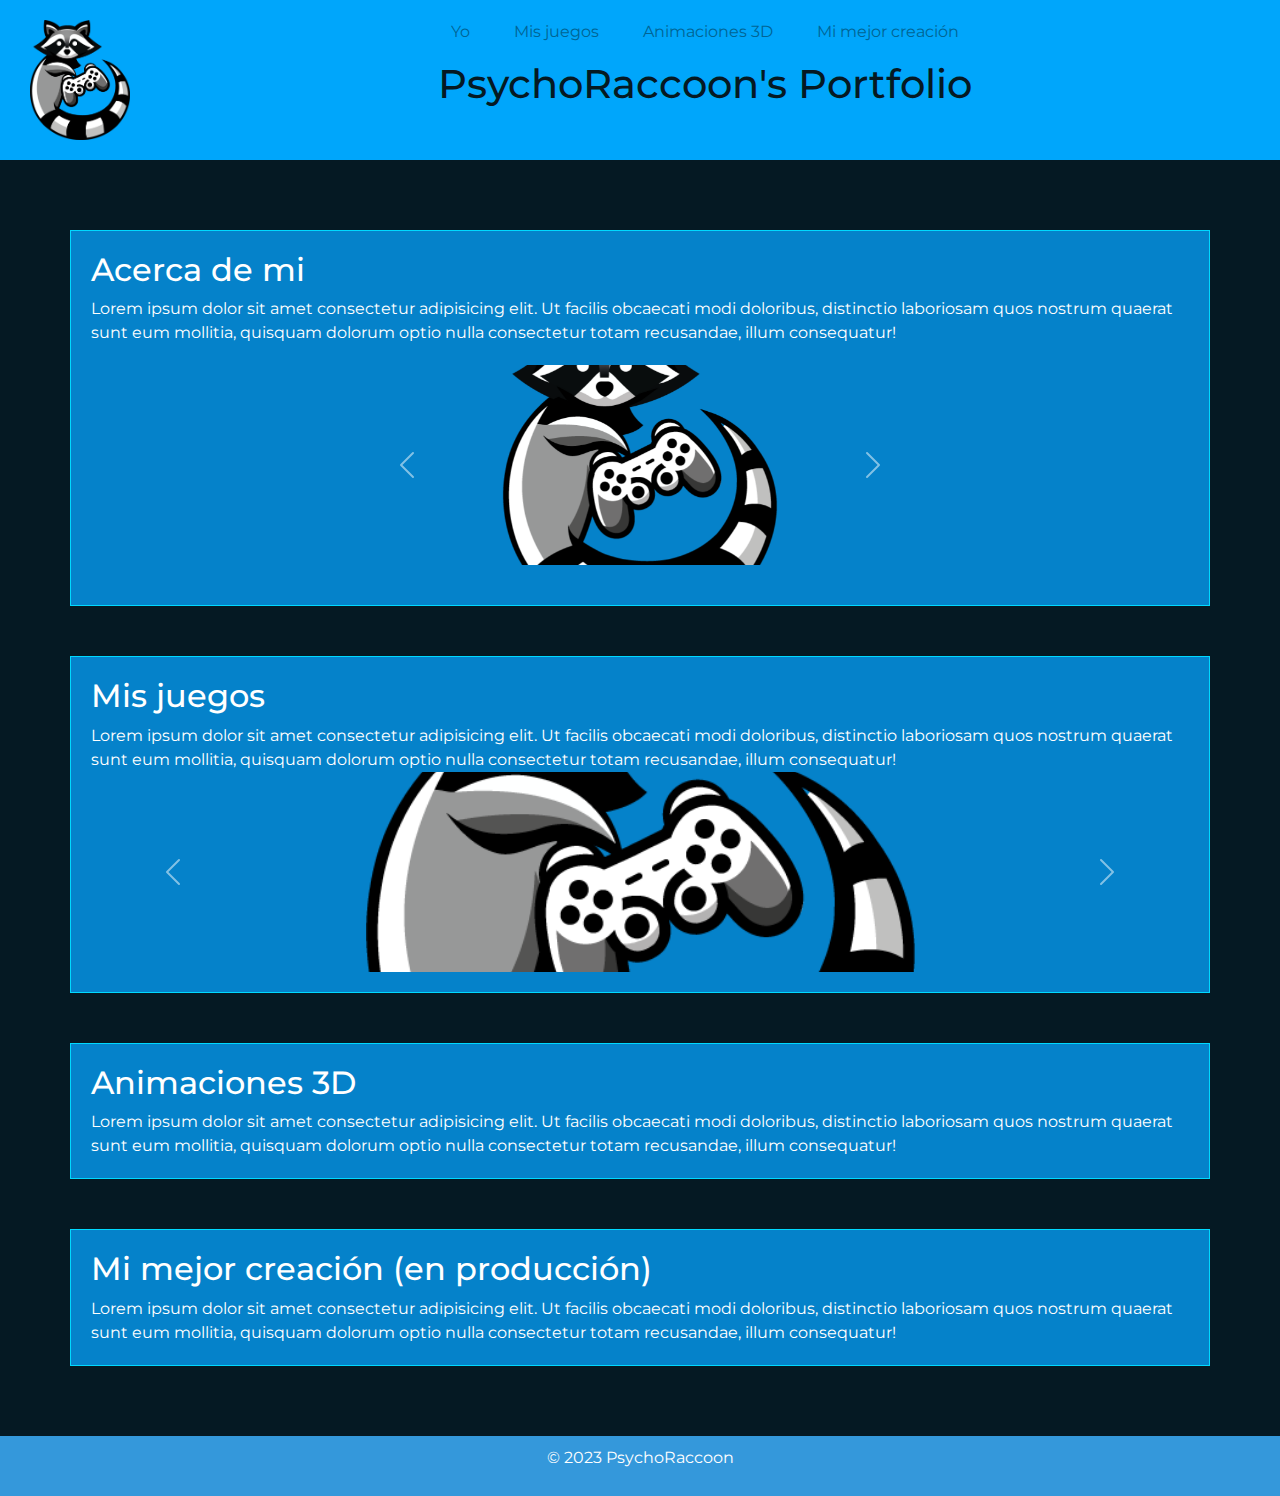
==== index.html @ 12f39c5c "ayuda" ====
<!DOCTYPE html>
<html lang="es">
<head>
    <meta charset="UTF-8">
    <meta name="viewport" content="width=device-width, initial-scale=1.0">
    <title>Mi Portafolio</title>
    <link rel="icon" href="./imgs/PsychoRacoon-logo2.png" type="image/x-icon">
    <link href="https://cdn.jsdelivr.net/npm/bootstrap@5.3.0/dist/css/bootstrap.min.css" rel="stylesheet">
    <link href="https://fonts.googleapis.com/css2?family=Montserrat:wght@400;700&display=swap" rel="stylesheet">
    <link rel="stylesheet" href="./styles/styles.css">
    <link href="https://unpkg.com/aos@2.3.1/dist/aos.css" rel="stylesheet">

    
</head>
<body>
    <header>
        <img src="./imgs/PsychoRacoon-logo2.png" alt="PsychoRacoon Logo" class="logo" width="100">
        <nav>
            <ul>
                <li><a href="#">Yo</a></li>
                <li><a href="#">Mis juegos</a></li>
                <li><a href="#">Animaciones 3D</a></li>
                <li><a href="#">Mi mejor creación</a></li>
            </ul>
        </nav>
        <h1>PsychoRaccoon's Portfolio</h1><br>
    </header>

    <main>
        <section id="proyecto1">
            <h2>Acerca de mi</h2>
            <div id="proyecto1-contenido">
                Lorem ipsum dolor sit amet consectetur adipisicing elit. Ut facilis obcaecati modi doloribus, 
                distinctio laboriosam quos nostrum quaerat sunt eum mollitia, quisquam dolorum optio nulla consectetur totam recusandae, illum consequatur!
                <div id="carouselExampleFade" class="carousel slide carousel-fade">
                    <div class="carousel-inner">
                      <div class="carousel-item active">
                        <img src="./imgs/PsychoRacoon-logo2.png" class="d-block w-50" alt="Raccoon1">
                      </div>
                      <div class="carousel-item">
                        <img src="./imgs/conservacion.jpg" class="d-block w-50" alt="Raccoon2">
                      </div>
                      <div class="carousel-item">
                        <img src="./imgs/dieta.jpg" class="d-block w-50" alt="Raccoon3">
                      </div>
                    </div>
                    <button class="carousel-control-prev" type="button" data-bs-target="#carouselExampleFade" data-bs-slide="prev">
                      <span class="carousel-control-prev-icon" aria-hidden="true"></span>
                      <span class="visually-hidden">Previous</span>
                    </button>
                    <button class="carousel-control-next" type="button" data-bs-target="#carouselExampleFade" data-bs-slide="next">
                      <span class="carousel-control-next-icon" aria-hidden="true"></span>
                      <span class="visually-hidden">Next</span>
                    </button>
                </div>
            </div>
        </section>

        <section id="proyecto2">
            <h2>Mis juegos</h2>
            <div id="proyecto2-contenido">
                Lorem ipsum dolor sit amet consectetur adipisicing elit. Ut facilis obcaecati modi doloribus, 
                distinctio laboriosam quos nostrum quaerat sunt eum mollitia, quisquam dolorum optio nulla consectetur totam recusandae, illum consequatur!
                <div id="carouselExampleFade2" class="carousel slide carousel-fade">
                    <div class="carousel-inner">
                      <div class="carousel-item active">
                        <img src="./imgs/PsychoRacoon-logo2.png" class="d-block w-50" alt="Raccoon1">
                      </div>
                      <div class="carousel-item">
                        <img src="./imgs/conservacion.jpg" class="d-block w-50" alt="Raccoon2">
                      </div>
                      <div class="carousel-item">
                        <img src="./imgs/dieta.jpg" class="d-block w-50" alt="Raccoon3">
                      </div>
                    </div>
                    <button class="carousel-control-prev" type="button" data-bs-target="#carouselExampleFade" data-bs-slide="prev">
                      <span class="carousel-control-prev-icon" aria-hidden="true"></span>
                      <span class="visually-hidden">Previous</span>
                    </button>
                    <button class="carousel-control-next" type="button" data-bs-target="#carouselExampleFade" data-bs-slide="next">
                      <span class="carousel-control-next-icon" aria-hidden="true"></span>
                      <span class="visually-hidden">Next</span>
                    </button>
                </div>
            </div>
        </section>

        <section id="proyecto3">
            <h2>Animaciones 3D</h2>
            <div id="proyecto3-contenido">
                Lorem ipsum dolor sit amet consectetur adipisicing elit. Ut facilis obcaecati modi doloribus, 
                distinctio laboriosam quos nostrum quaerat sunt eum mollitia, quisquam dolorum optio nulla consectetur totam recusandae, illum consequatur!
            </div>
        </section>

        <section id="proyecto4">
            <h2>Mi mejor creación (en producción)</h2>
            <div id="proyecto4-contenido">
                Lorem ipsum dolor sit amet consectetur adipisicing elit. Ut facilis obcaecati modi doloribus, 
                distinctio laboriosam quos nostrum quaerat sunt eum mollitia, quisquam dolorum optio nulla consectetur totam recusandae, illum consequatur!
            </div>
        </section>
    </main>
    <script src="https://cdn.jsdelivr.net/npm/bootstrap@5.3.1/dist/js/bootstrap.bundle.min.js" integrity="sha384-HwwvtgBNo3bZJJLYd8oVXjrBZt8cqVSpeBNS5n7C8IVInixGAoxmnlMuBnhbgrkm" crossorigin="anonymous"></script>
    <script src="https://unpkg.com/aos@2.3.1/dist/aos.js"></script>
    <footer>
        <p>&copy; 2023 PsychoRaccoon</p>
    </footer>
    <script src="./js/carrusel.js"></script>
</body>
</html>
---- styles/styles.css ----
body {
    background-color: #051923;
    font-family: 'Montserrat', sans-serif;
    margin: 0;
    padding: 0;
    color: #fff;
}


header {
    background-color: #00a6fb;
    color: #051923;
    text-align: center;
    padding: 20px 0;
}

nav ul {
    list-style: none;
    padding: 0;
    text-align: center;
    background-color: #00a6fb;
}

nav li {
    display: inline;
    margin: 0 20px;
}

nav a {
    text-decoration: none;
    color: #006494;
    transition: color 0.3s ease;
}

nav a:hover {
    color: #fff;
}

main {
    padding: 20px;
}

section {
    background-color: #0582ca;
    border: 1px solid #00d9ff;
    margin: 50px;
    padding: 20px;
    transition: all 0.3s ease;
}

section:hover {
    transform: scale(1.05);
    box-shadow: 0px 0px 20px rgba(0, 0, 0, 0.1);
}

footer {
    background-color: #3498db;
    color: #fff;
    text-align: center;
    padding: 10px 0;
}

.logo {
    float: left;
    margin-left: 30px;
}

.carousel-inner .carousel-item img {
    height: 200px; 
    object-fit: cover; 
    margin:auto;
}

#carouselExampleFade {
    margin: auto; 
    max-width: 50%; 
    margin-top: 20px; 
}

#proyecto1-contenido {
    margin-bottom: 20px; 
}
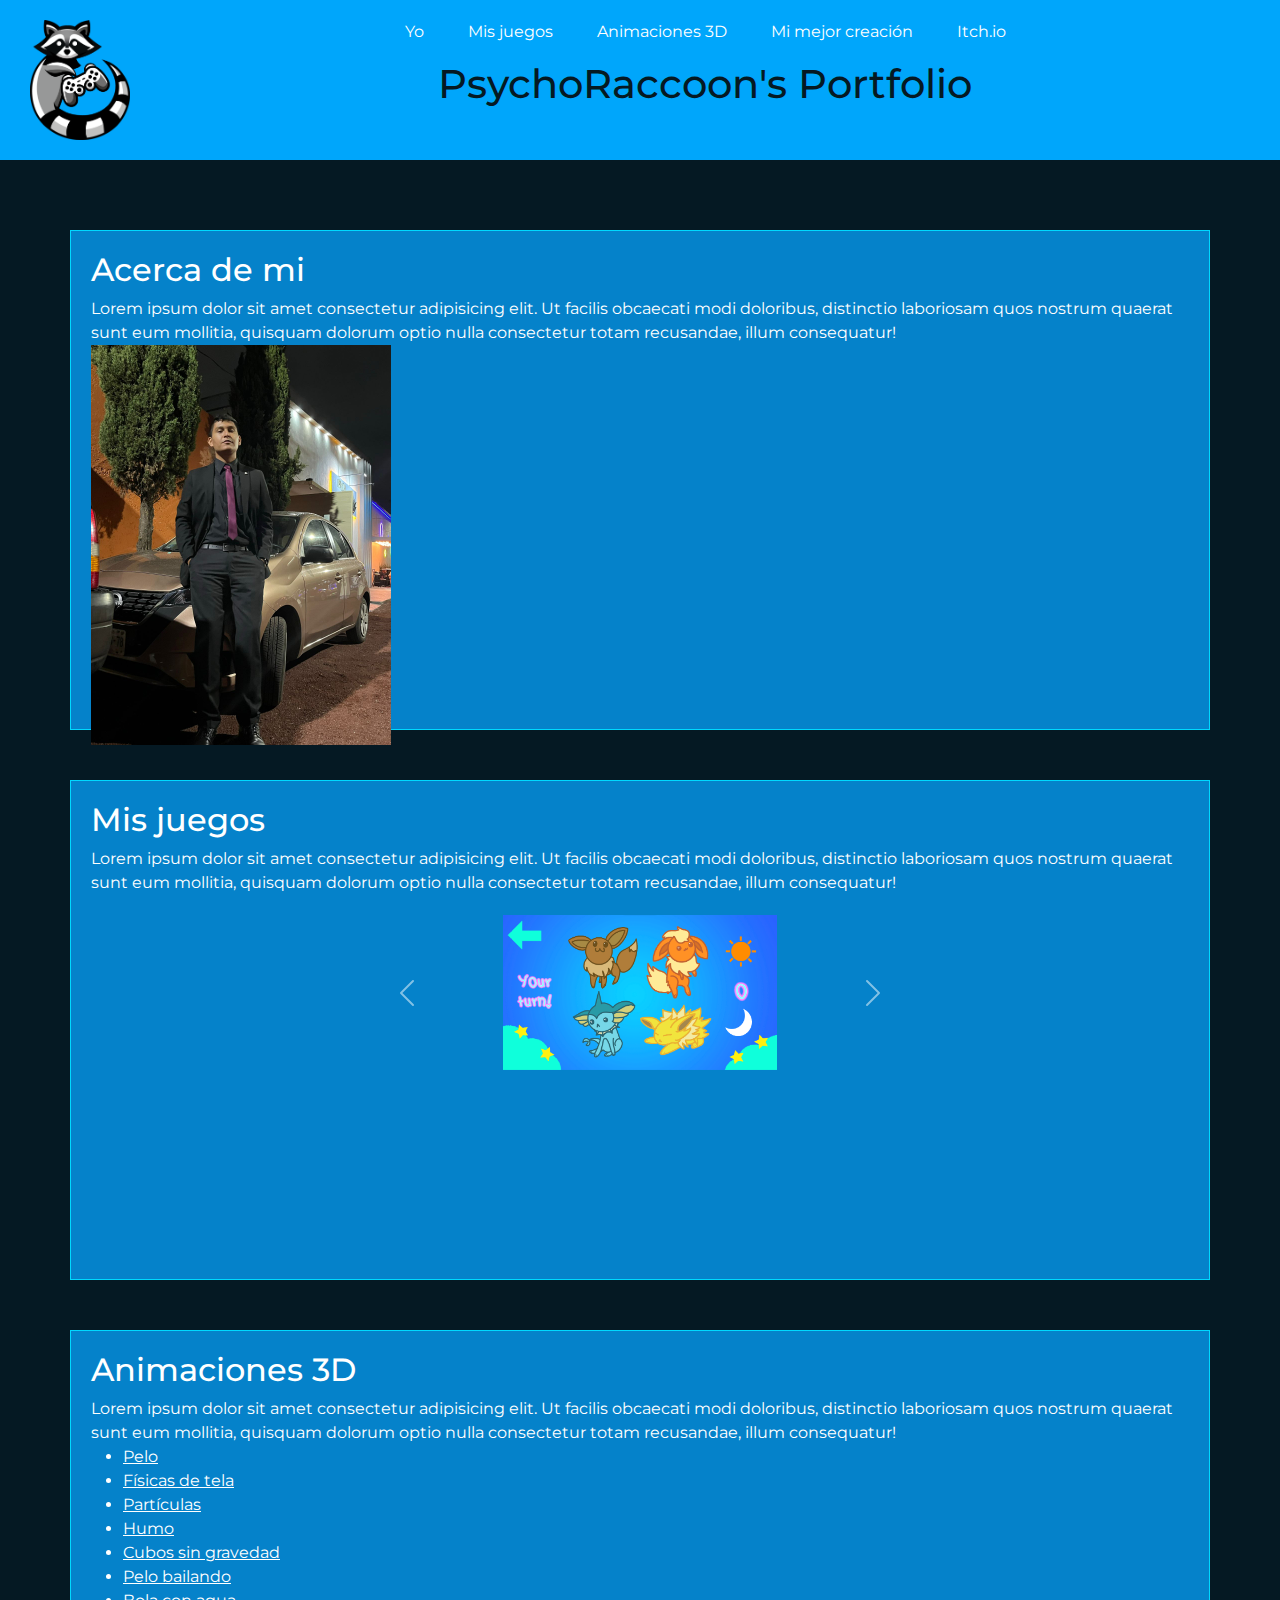
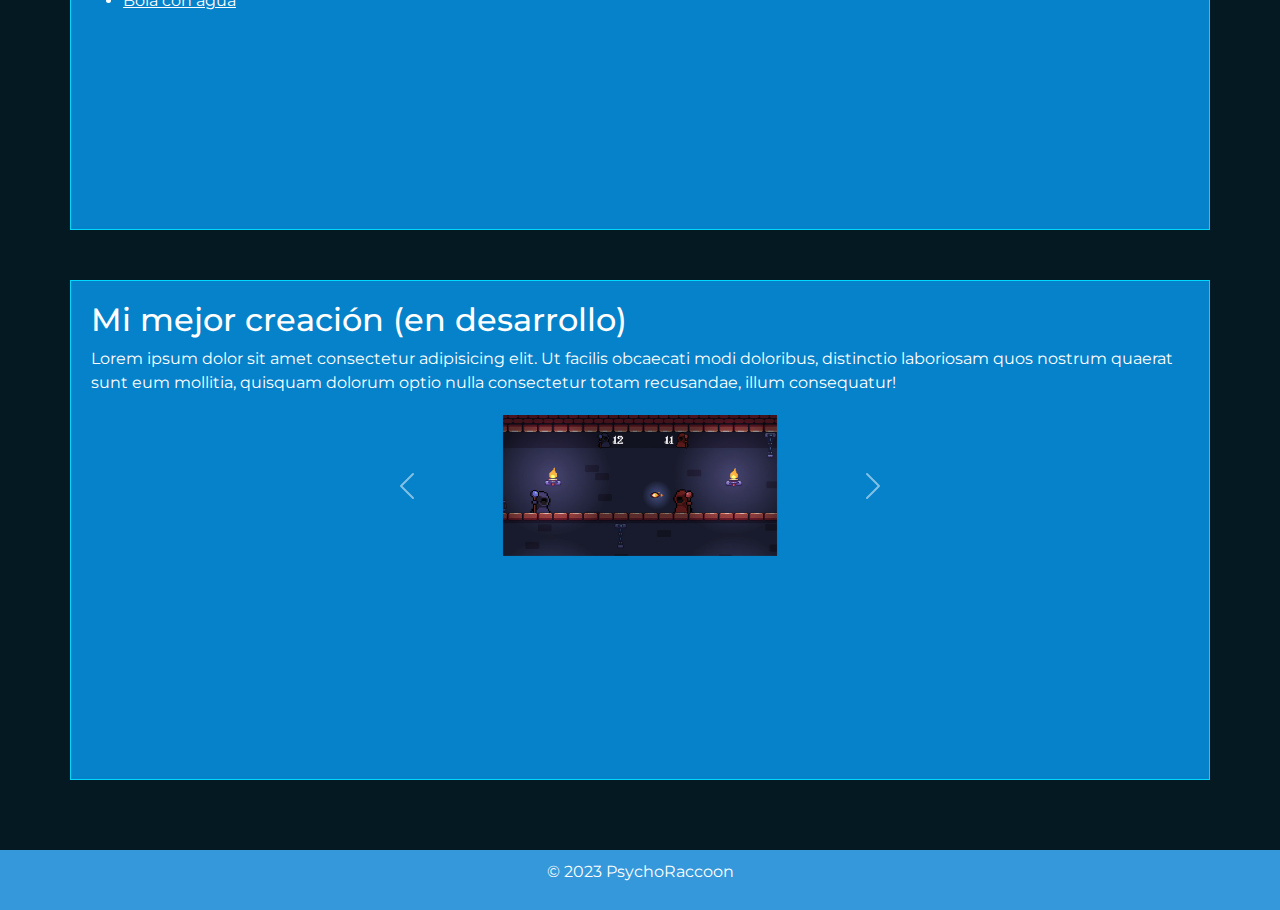
==== commit 62fa226d: "Avance" ====
--- a/index.html
+++ b/index.html
@@ -17,88 +17,100 @@
         <img src="./imgs/PsychoRacoon-logo2.png" alt="PsychoRacoon Logo" class="logo" width="100">
         <nav>
             <ul>
-                <li><a href="#">Yo</a></li>
-                <li><a href="#">Mis juegos</a></li>
-                <li><a href="#">Animaciones 3D</a></li>
-                <li><a href="#">Mi mejor creación</a></li>
+                <li><a href="#Yo">Yo</a></li>
+                <li><a href="#Juegos">Mis juegos</a></li>
+                <li><a href="#Animaciones">Animaciones 3D</a></li>
+                <li><a href="#Creacion">Mi mejor creación</a></li>
+                <li><a href="https://psychoraccon04.itch.io">Itch.io</a></li>
             </ul>
         </nav>
         <h1>PsychoRaccoon's Portfolio</h1><br>
     </header>
 
     <main>
-        <section id="proyecto1">
+        <section id="Yo">
             <h2>Acerca de mi</h2>
             <div id="proyecto1-contenido">
                 Lorem ipsum dolor sit amet consectetur adipisicing elit. Ut facilis obcaecati modi doloribus, 
                 distinctio laboriosam quos nostrum quaerat sunt eum mollitia, quisquam dolorum optio nulla consectetur totam recusandae, illum consequatur!
-                <div id="carouselExampleFade" class="carousel slide carousel-fade">
-                    <div class="carousel-inner">
-                      <div class="carousel-item active">
-                        <img src="./imgs/PsychoRacoon-logo2.png" class="d-block w-50" alt="Raccoon1">
-                      </div>
-                      <div class="carousel-item">
-                        <img src="./imgs/conservacion.jpg" class="d-block w-50" alt="Raccoon2">
-                      </div>
-                      <div class="carousel-item">
-                        <img src="./imgs/dieta.jpg" class="d-block w-50" alt="Raccoon3">
-                      </div>
-                    </div>
-                    <button class="carousel-control-prev" type="button" data-bs-target="#carouselExampleFade" data-bs-slide="prev">
-                      <span class="carousel-control-prev-icon" aria-hidden="true"></span>
-                      <span class="visually-hidden">Previous</span>
-                    </button>
-                    <button class="carousel-control-next" type="button" data-bs-target="#carouselExampleFade" data-bs-slide="next">
-                      <span class="carousel-control-next-icon" aria-hidden="true"></span>
-                      <span class="visually-hidden">Next</span>
-                    </button>
-                </div>
             </div>
+            <img src="./imgs/Yo2.jpeg" class="img-fluid" alt="Victor Sanchez" width="300rem" height="300rem">
         </section>
 
-        <section id="proyecto2">
+        <section id="Juegos">
             <h2>Mis juegos</h2>
             <div id="proyecto2-contenido">
                 Lorem ipsum dolor sit amet consectetur adipisicing elit. Ut facilis obcaecati modi doloribus, 
                 distinctio laboriosam quos nostrum quaerat sunt eum mollitia, quisquam dolorum optio nulla consectetur totam recusandae, illum consequatur!
-                <div id="carouselExampleFade2" class="carousel slide carousel-fade">
-                    <div class="carousel-inner">
-                      <div class="carousel-item active">
-                        <img src="./imgs/PsychoRacoon-logo2.png" class="d-block w-50" alt="Raccoon1">
-                      </div>
-                      <div class="carousel-item">
-                        <img src="./imgs/conservacion.jpg" class="d-block w-50" alt="Raccoon2">
-                      </div>
-                      <div class="carousel-item">
-                        <img src="./imgs/dieta.jpg" class="d-block w-50" alt="Raccoon3">
-                      </div>
-                    </div>
-                    <button class="carousel-control-prev" type="button" data-bs-target="#carouselExampleFade" data-bs-slide="prev">
-                      <span class="carousel-control-prev-icon" aria-hidden="true"></span>
-                      <span class="visually-hidden">Previous</span>
-                    </button>
-                    <button class="carousel-control-next" type="button" data-bs-target="#carouselExampleFade" data-bs-slide="next">
-                      <span class="carousel-control-next-icon" aria-hidden="true"></span>
-                      <span class="visually-hidden">Next</span>
-                    </button>
+            </div>
+            <div id="carouselExampleFade2" class="carousel slide carousel-fade">
+              <div class="carousel-inner">
+                <div class="carousel-item active">
+                  <img src="./imgs/chibi.png" class="d-block w-50" alt="Raccoon1">
                 </div>
-            </div>
+                <div class="carousel-item">
+                  <img src="./imgs/Detective.png" class="d-block w-50" alt="Raccoon2">
+                </div>
+                <div class="carousel-item">
+                  <img src="./imgs/Dungeon.png" class="d-block w-50" alt="Raccoon3">
+                </div>
+              </div>
+              <button class="carousel-control-prev" type="button" data-bs-target="#carouselExampleFade2" data-bs-slide="prev">
+                <span class="carousel-control-prev-icon" aria-hidden="true"></span>
+                <span class="visually-hidden">Previous</span>
+              </button>
+              <button class="carousel-control-next" type="button" data-bs-target="#carouselExampleFade2" data-bs-slide="next">
+                <span class="carousel-control-next-icon" aria-hidden="true"></span>
+                <span class="visually-hidden">Next</span>
+              </button>
+          </div>
         </section>
 
-        <section id="proyecto3">
+        <section id="Animaciones">
             <h2>Animaciones 3D</h2>
             <div id="proyecto3-contenido">
                 Lorem ipsum dolor sit amet consectetur adipisicing elit. Ut facilis obcaecati modi doloribus, 
                 distinctio laboriosam quos nostrum quaerat sunt eum mollitia, quisquam dolorum optio nulla consectetur totam recusandae, illum consequatur!
+                <ul>
+                  <li><a class="subrayado" href="https://www.youtube.com/watch?v=RC333ZI_4ow&ab_channel=PsychoRaccoon">Pelo</a></li>
+                  <li><a class="subrayado" href="https://www.youtube.com/watch?v=9echbFpnEDU&ab_channel=PsychoRaccoon">Físicas de tela</a></li>
+                  <li><a class="subrayado" href="https://www.youtube.com/watch?v=tr5ipQ2bXJQ&ab_channel=PsychoRaccoon">Partículas</a></li>
+                  <li><a class="subrayado" href="https://www.youtube.com/watch?v=h9FFnIKYA1U&ab_channel=PsychoRaccoon">Humo</a></li>
+                  <li><a class="subrayado" href="https://www.youtube.com/watch?v=GhHM0B1CB7g&ab_channel=PsychoRaccoon">Cubos sin gravedad</a></li>
+                  <li><a class="subrayado" href="https://www.youtube.com/watch?v=PLWvSMvk1pE&ab_channel=PsychoRaccoon">Pelo bailando</a></li>
+                  <li><a class="subrayado" href="https://www.youtube.com/watch?v=blj-BAKXRV4&ab_channel=PsychoRaccoon">Bola con agua</a></li>
+              </ul>
+          </div>
             </div>
         </section>
 
-        <section id="proyecto4">
-            <h2>Mi mejor creación (en producción)</h2>
+        <section id="Creacion">
+            <h2>Mi mejor creación (en desarrollo)</h2>
             <div id="proyecto4-contenido">
                 Lorem ipsum dolor sit amet consectetur adipisicing elit. Ut facilis obcaecati modi doloribus, 
                 distinctio laboriosam quos nostrum quaerat sunt eum mollitia, quisquam dolorum optio nulla consectetur totam recusandae, illum consequatur!
             </div>
+            <div id="carouselExampleFade4" class="carousel slide carousel-fade">
+              <div class="carousel-inner">
+                <div class="carousel-item active">
+                  <img src="./imgs/Wizards.png" class="d-block w-50" alt="Raccoon1">
+                </div>
+                <div class="carousel-item">
+                  <img src="./imgs/WizardsMenu.png" class="d-block w-50" alt="Raccoon2">
+                </div>
+                <div class="carousel-item">
+                  <img src="./imgs/Wizards2.png" class="d-block w-50" alt="Raccoon3">
+                </div>
+              </div>
+              <button class="carousel-control-prev" type="button" data-bs-target="#carouselExampleFade4" data-bs-slide="prev">
+                <span class="carousel-control-prev-icon" aria-hidden="true"></span>
+                <span class="visually-hidden">Previous</span>
+              </button>
+              <button class="carousel-control-next" type="button" data-bs-target="#carouselExampleFade4" data-bs-slide="next">
+                <span class="carousel-control-next-icon" aria-hidden="true"></span>
+                <span class="visually-hidden">Next</span>
+              </button>
+          </div>
         </section>
     </main>
     <script src="https://cdn.jsdelivr.net/npm/bootstrap@5.3.1/dist/js/bootstrap.bundle.min.js" integrity="sha384-HwwvtgBNo3bZJJLYd8oVXjrBZt8cqVSpeBNS5n7C8IVInixGAoxmnlMuBnhbgrkm" crossorigin="anonymous"></script>
--- a/styles/styles.css
+++ b/styles/styles.css
@@ -32,6 +32,16 @@
     transition: color 0.3s ease;
 }
 
+ul a {
+    text-decoration: none;
+    color: #ffffff;
+    transition: color 0.3s ease;
+}
+
+ul a:hover {
+    color: #00d9ff;
+}
+
 nav a:hover {
     color: #fff;
 }
@@ -46,6 +56,8 @@
     margin: 50px;
     padding: 20px;
     transition: all 0.3s ease;
+    position: relative; 
+    height: 500px;   
 }
 
 section:hover {
@@ -66,8 +78,9 @@
 }
 
 .carousel-inner .carousel-item img {
-    height: 200px; 
-    object-fit: cover; 
+    width: 100%;  /* Ajusta el ancho al 100% del contenedor */
+    height: auto;  /* La altura se ajustará automáticamente */
+    object-fit: cover;
     margin:auto;
 }
 
@@ -77,7 +90,40 @@
     margin-top: 20px; 
 }
 
-#proyecto1-contenido {
-    margin-bottom: 20px; 
+#carouselExampleFade2 {
+    margin: auto; 
+    max-width: 50%; 
+    margin-top: 20px; 
 }
 
+#carouselExampleFade3 {
+    margin: auto; 
+    max-width: 50%; 
+    margin-top: 20px; 
+}
+
+#carouselExampleFade4 {
+    margin: auto; 
+    max-width: 50%; 
+    margin-top: 20px; 
+}
+
+.subrayado {
+    text-decoration: underline;
+}
+
+@media (max-width: 600px) {
+    .carousel-inner .carousel-item img {
+        width: 100%;
+        height: auto;
+    }
+
+    #carouselExampleFade,
+    #carouselExampleFade2,
+    #carouselExampleFade3,
+    #carouselExampleFade4 {
+        max-width: 100%;
+    }
+}
+
+
